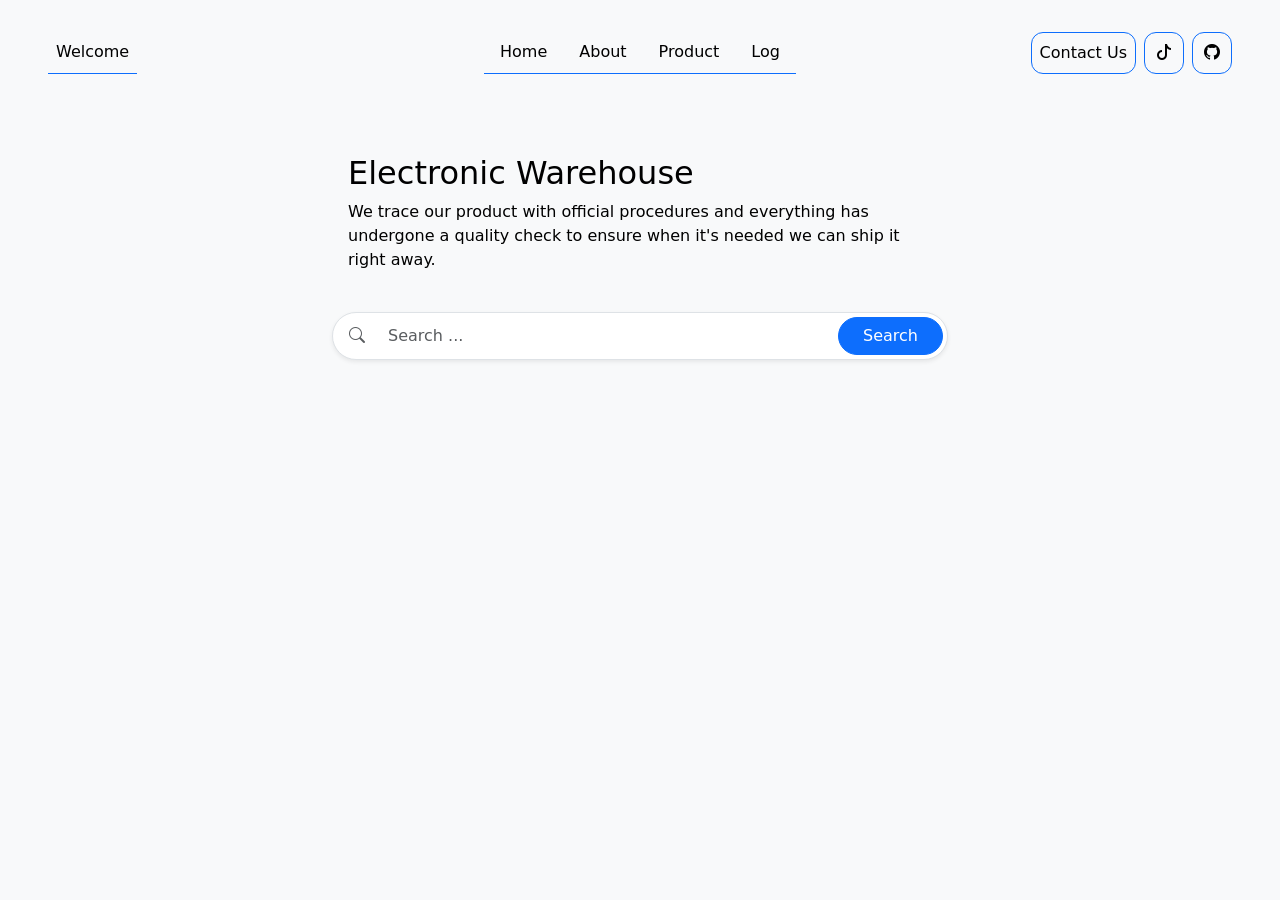
==== index.html @ 4a9c7451 "init" ====
<!doctype html>
<html lang="en">
  <head>
    <meta charset="utf-8">
    <meta name="viewport" content="width=device-width, initial-scale=1">
    <title>Electronic Warehouse</title>
    <link href="https://cdn.jsdelivr.net/npm/bootstrap@5.3.8/dist/css/bootstrap.min.css" rel="stylesheet" integrity="sha384-sRIl4kxILFvY47J16cr9ZwB07vP4J8+LH7qKQnuqkuIAvNWLzeN8tE5YBujZqJLB" crossorigin="anonymous">
    <link rel="stylesheet" href="https://cdn.jsdelivr.net/npm/bootstrap-icons@1.13.2/font/bootstrap-icons.min.css">
    <link rel="stylesheet" href="style.css">
  </head>

  <body class="text-black bg-light px-4 py-2">
    
    <!-- navbar -->
    <div class="row py-4 px-4 align-items-scretch g-4">
      <div class="col-4 d-flex justify-content-start">
        <div class="border-bottom border-primary py-2 px-2">
          Welcome
        </div>
      </div>

      <div class="col-4 d-flex justify-content-center">
        <ul class="nav border-bottom border-primary">
          <li class="nav-item"><a href="index.html" class="nav-link text-black text-decoration-none">Home</a></li>
          <li class="nav-item"><a href="#" class="nav-link text-black text-decoration-none">About</a></li>
          <li class="nav-item"><a href="#" class="nav-link text-black text-decoration-none">Product</a></li>
          <li class="nav-item"><a href="#" class="nav-link text-black text-decoration-none">Log</a></li>
        </ul>
      </div>
      
      <div class="col-4 d-flex justify-content-end">          
        <a href="https://whatsapp.com" target="_blank"><button class="icon border border-primary px-2">Contact Us</button></a>
        <a href="https://tiktok.com" target="_blank"><button class="icon border border-primary"><i class="bi bi-tiktok"></i></button></a>
        <a href="https://github.com/GhaniIswa/uiux-electronic" target="_blank"><button class="icon border border-primary"><i class="bi bi-github"></i></button></a>
      </div>
    </div>
 
    <!-- text tengah -->
    <div class="d-flex justify-content-center mt-5">
      <div class="py-2 px-3 w-50">
        <h2>Electronic Warehouse</h2>
        <p>We trace our product with official procedures and everything has undergone a quality check to ensure when it's needed we can ship it right away.</p>
      </div>
    </div>

    <!-- searchbar -->
    <form class="d-flex mx-auto w-50 mt-3" role="search">
      <div class="input-group rounded-pill shadow-sm overflow-hidden bg-white border">
        <span class="input-group-text bg-transparent border-0 ps-3 text-muted">
          <i class="bi bi-search"></i>
        </span>
        <input class="form-control border-0 shadow-none bg-transparent" type="search" placeholder="Search ..." aria-label="Search">
        <button class="btn btn-primary rounded-pill px-4 m-1" type="submit">Search</button>
      </div>
    </form>

    <!-- rekomendasi/tampilan produk home -->
    <div>
      <img class="thumbnail-img" src=""></img>
    </div>
  </body>

  <script src="https://cdn.jsdelivr.net/npm/bootstrap@5.3.8/dist/js/bootstrap.bundle.min.js" integrity="sha384-FKyoEForCGlyvwx9Hj09JcYn3nv7wiPVlz7YYwJrWVcXK/BmnVDxM+D2scQbITxI" crossorigin="anonymous"></script>
  </body>
</html>
---- style.css ----
.nav-link:hover {
  color: cornflowerblue !important;
}

.icon {
  background-color: transparent;
  min-width: 40px;
  transition: 0.3s;
  padding: 8px;
  margin-left: 8px;
}

.border{
  border-radius: 12px;
}

.icon:hover {
  background-color: cornflowerblue;
  color: white;
}
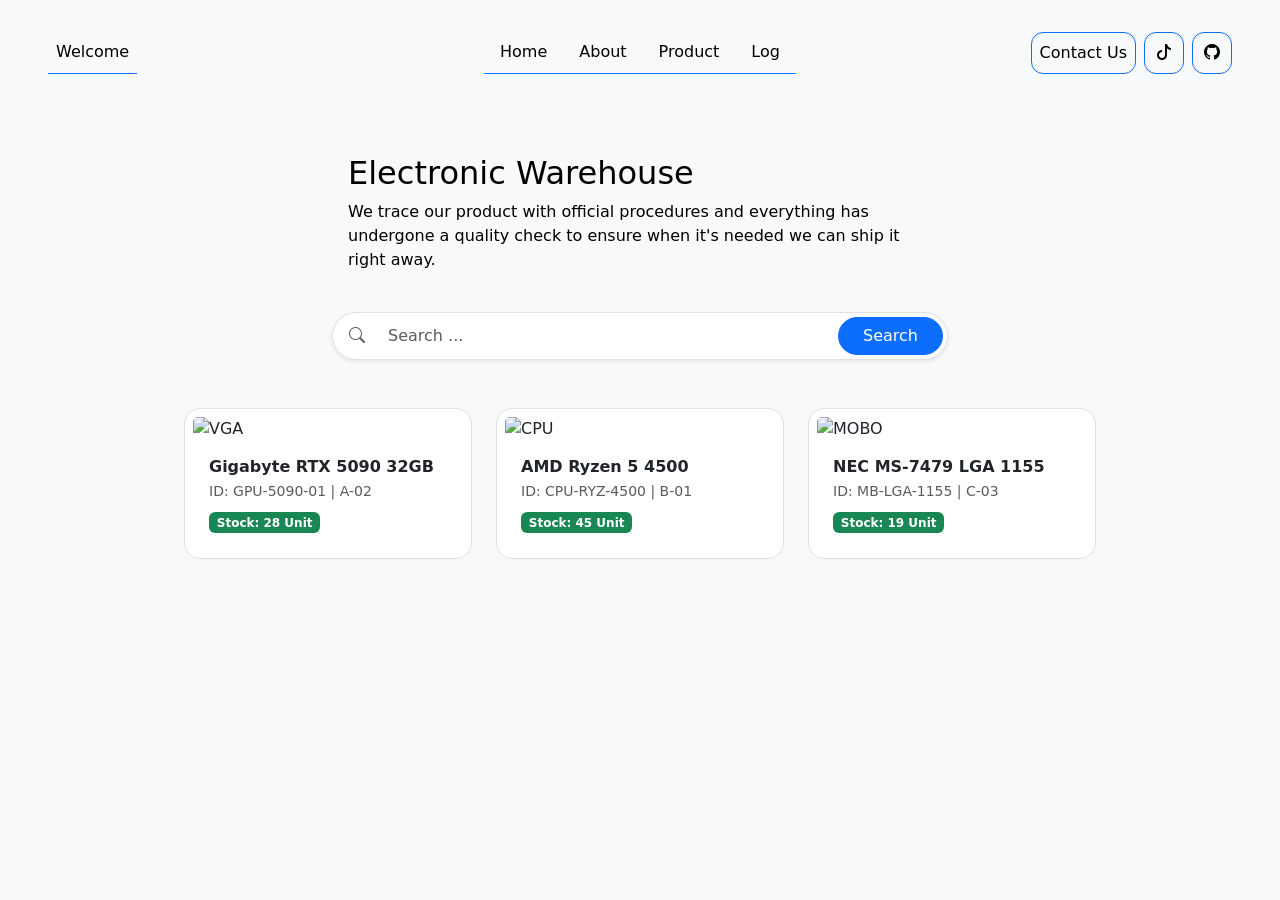
==== commit 8698fc32: "added image product below searchbar" ====
--- a/index.html
+++ b/index.html
@@ -55,8 +55,33 @@
     </form>
 
     <!-- rekomendasi/tampilan produk home -->
-    <div>
-      <img class="thumbnail-img" src=""></img>
+    <div class="d-flex justify-content-center gap-4 mt-5">
+      <div class="card border rounded-4 p-2" style="width: 18rem;">
+        <img src="produkimg/vga.jpg" class="card-img-top" alt="VGA">
+        <div class="card-body">
+          <h6 class="card-title fw-bold mb-1">Gigabyte RTX 5090 32GB</h6>
+          <p class="card-text text-muted small mb-2">ID: GPU-5090-01 | A-02</p>
+          <span class="badge text-bg-success">Stock: 28 Unit</span>
+        </div>
+      </div>
+
+      <div class="card border rounded-4 p-2" style="width: 18rem;">
+        <img src="produkimg/cpu.jpg" class="card-img-top" alt="CPU">
+        <div class="card-body">
+          <h6 class="card-title fw-bold mb-1">AMD Ryzen 5 4500</h6>
+          <p class="card-text text-muted small mb-2">ID: CPU-RYZ-4500 | B-01</p>
+          <span class="badge text-bg-success">Stock: 45 Unit</span>
+        </div>
+      </div>
+
+      <div class="card border rounded-4 p-2" style="width: 18rem;">
+        <img src="produkimg/mobo.jpg" class="card-img-top" alt="MOBO">
+        <div class="card-body">
+          <h6 class="card-title fw-bold mb-1">NEC MS-7479 LGA 1155</h6>
+          <p class="card-text text-muted small mb-2">ID: MB-LGA-1155 | C-03</p>
+          <span class="badge text-bg-success">Stock: 19 Unit</span>
+        </div>
+      </div>
     </div>
   </body>
 
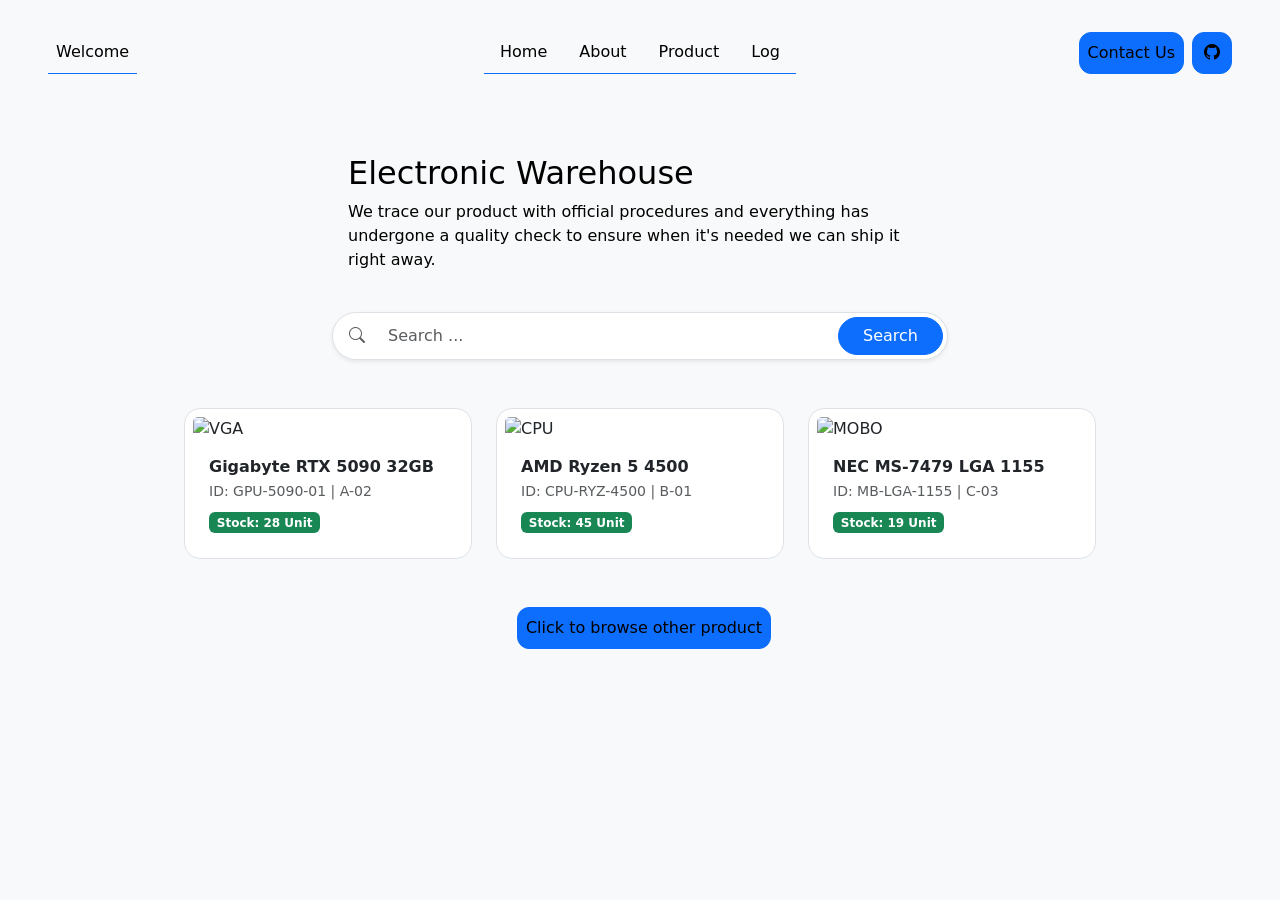
==== commit 06a43de8: "make button consistent color" ====
--- a/index.html
+++ b/index.html
@@ -29,9 +29,8 @@
       </div>
       
       <div class="col-4 d-flex justify-content-end">          
-        <a href="https://whatsapp.com" target="_blank"><button class="icon border border-primary px-2">Contact Us</button></a>
-        <a href="https://tiktok.com" target="_blank"><button class="icon border border-primary"><i class="bi bi-tiktok"></i></button></a>
-        <a href="https://github.com/GhaniIswa/uiux-electronic" target="_blank"><button class="icon border border-primary"><i class="bi bi-github"></i></button></a>
+        <a href="https://whatsapp.com" target="_blank"><button class="icon border border-primary bg-primary px-2">Contact Us</button></a>
+        <a href="https://github.com/GhaniIswa/uiux-electronic" target="_blank"><button class="icon border border-primary bg-primary"><i class="bi bi-github"></i></button></a>
       </div>
     </div>
  
@@ -83,6 +82,10 @@
         </div>
       </div>
     </div>
+
+    <div class="d-flex justify-content-center mt-5">
+      <button class="icon border border-primary bg-primary">Click to browse other product</button>
+    </div>
   </body>
 
   <script src="https://cdn.jsdelivr.net/npm/bootstrap@5.3.8/dist/js/bootstrap.bundle.min.js" integrity="sha384-FKyoEForCGlyvwx9Hj09JcYn3nv7wiPVlz7YYwJrWVcXK/BmnVDxM+D2scQbITxI" crossorigin="anonymous"></script>
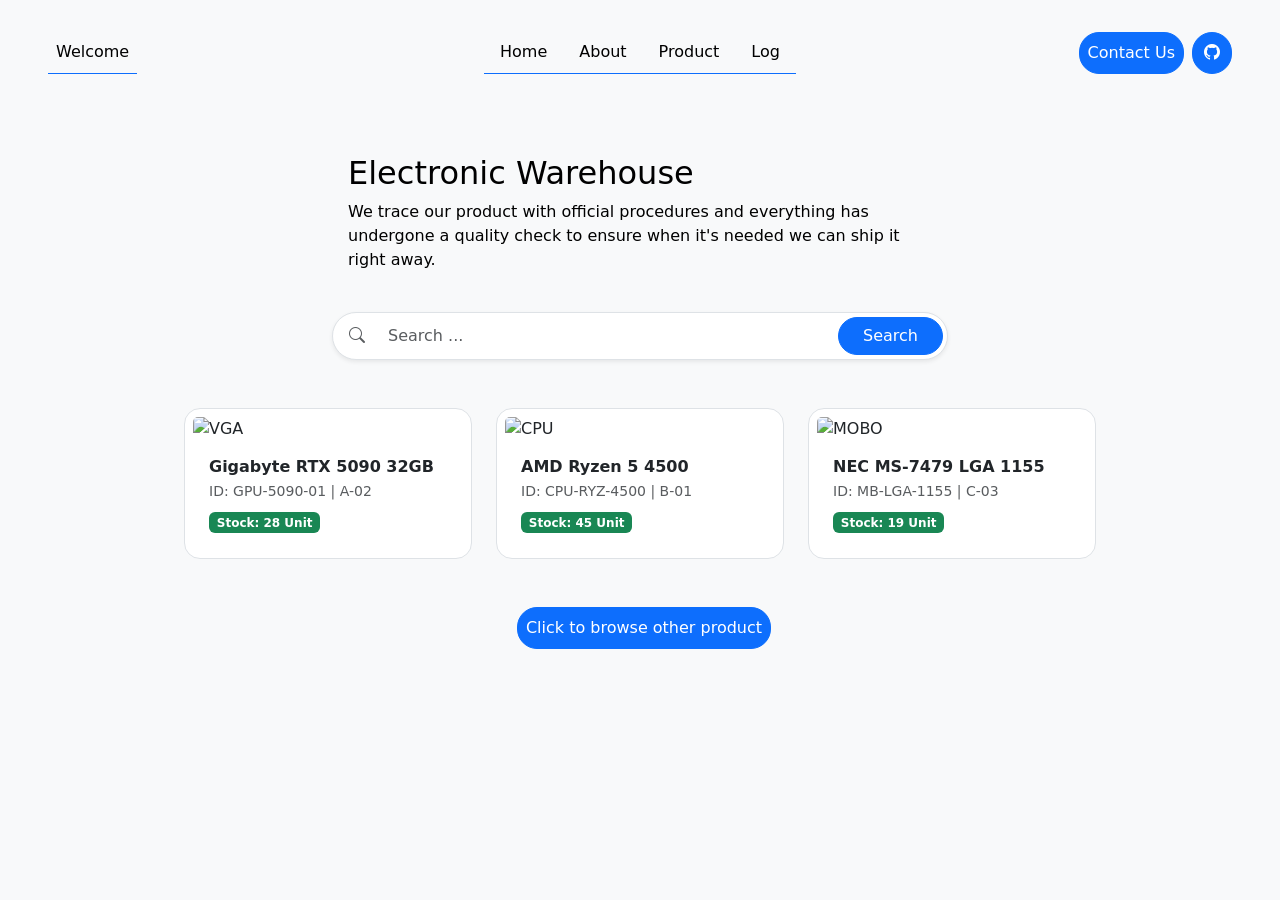
==== commit b88955a0: "rework directory" ====
--- a/index.html
+++ b/index.html
@@ -6,7 +6,7 @@
     <title>Electronic Warehouse</title>
     <link href="https://cdn.jsdelivr.net/npm/bootstrap@5.3.8/dist/css/bootstrap.min.css" rel="stylesheet" integrity="sha384-sRIl4kxILFvY47J16cr9ZwB07vP4J8+LH7qKQnuqkuIAvNWLzeN8tE5YBujZqJLB" crossorigin="anonymous">
     <link rel="stylesheet" href="https://cdn.jsdelivr.net/npm/bootstrap-icons@1.13.2/font/bootstrap-icons.min.css">
-    <link rel="stylesheet" href="style.css">
+    <link rel="stylesheet" href="assets/css/style.css">
   </head>
 
   <body class="text-black bg-light px-4 py-2">
--- a/assets/css/style.css
+++ b/assets/css/style.css
@@ -0,0 +1,19 @@
+.nav-link:hover {
+  color: cornflowerblue !important;
+}
+
+.icon {
+  color: white;
+  min-width: 40px;
+  transition: 0.3s;
+  padding: 8px;
+  margin-left: 8px;
+}
+
+.border{
+  border-radius: 20px;
+}
+
+.icon:hover {
+  background-color: #0a58ca !important;
+}
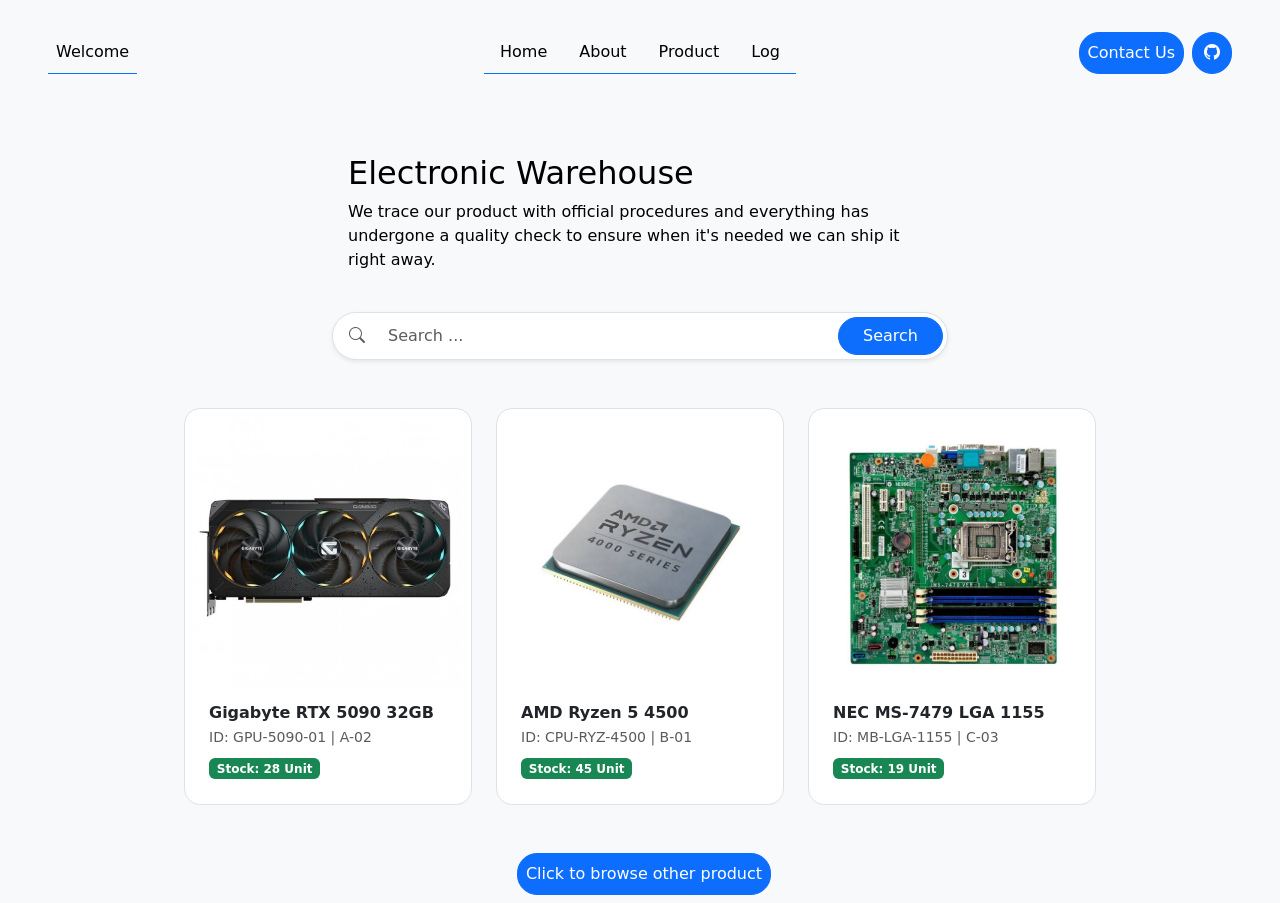
==== commit b8549c98: "fix img path, forgot to change" ====
--- a/index.html
+++ b/index.html
@@ -56,7 +56,7 @@
     <!-- rekomendasi/tampilan produk home -->
     <div class="d-flex justify-content-center gap-4 mt-5">
       <div class="card border rounded-4 p-2" style="width: 18rem;">
-        <img src="produkimg/vga.jpg" class="card-img-top" alt="VGA">
+        <img src="assets/images/vga.jpg" class="card-img-top" alt="VGA">
         <div class="card-body">
           <h6 class="card-title fw-bold mb-1">Gigabyte RTX 5090 32GB</h6>
           <p class="card-text text-muted small mb-2">ID: GPU-5090-01 | A-02</p>
@@ -65,7 +65,7 @@
       </div>
 
       <div class="card border rounded-4 p-2" style="width: 18rem;">
-        <img src="produkimg/cpu.jpg" class="card-img-top" alt="CPU">
+        <img src="assets/images/cpu.jpg" class="card-img-top" alt="CPU">
         <div class="card-body">
           <h6 class="card-title fw-bold mb-1">AMD Ryzen 5 4500</h6>
           <p class="card-text text-muted small mb-2">ID: CPU-RYZ-4500 | B-01</p>
@@ -74,7 +74,7 @@
       </div>
 
       <div class="card border rounded-4 p-2" style="width: 18rem;">
-        <img src="produkimg/mobo.jpg" class="card-img-top" alt="MOBO">
+        <img src="assets/images/mobo.jpg" class="card-img-top" alt="MOBO">
         <div class="card-body">
           <h6 class="card-title fw-bold mb-1">NEC MS-7479 LGA 1155</h6>
           <p class="card-text text-muted small mb-2">ID: MB-LGA-1155 | C-03</p>
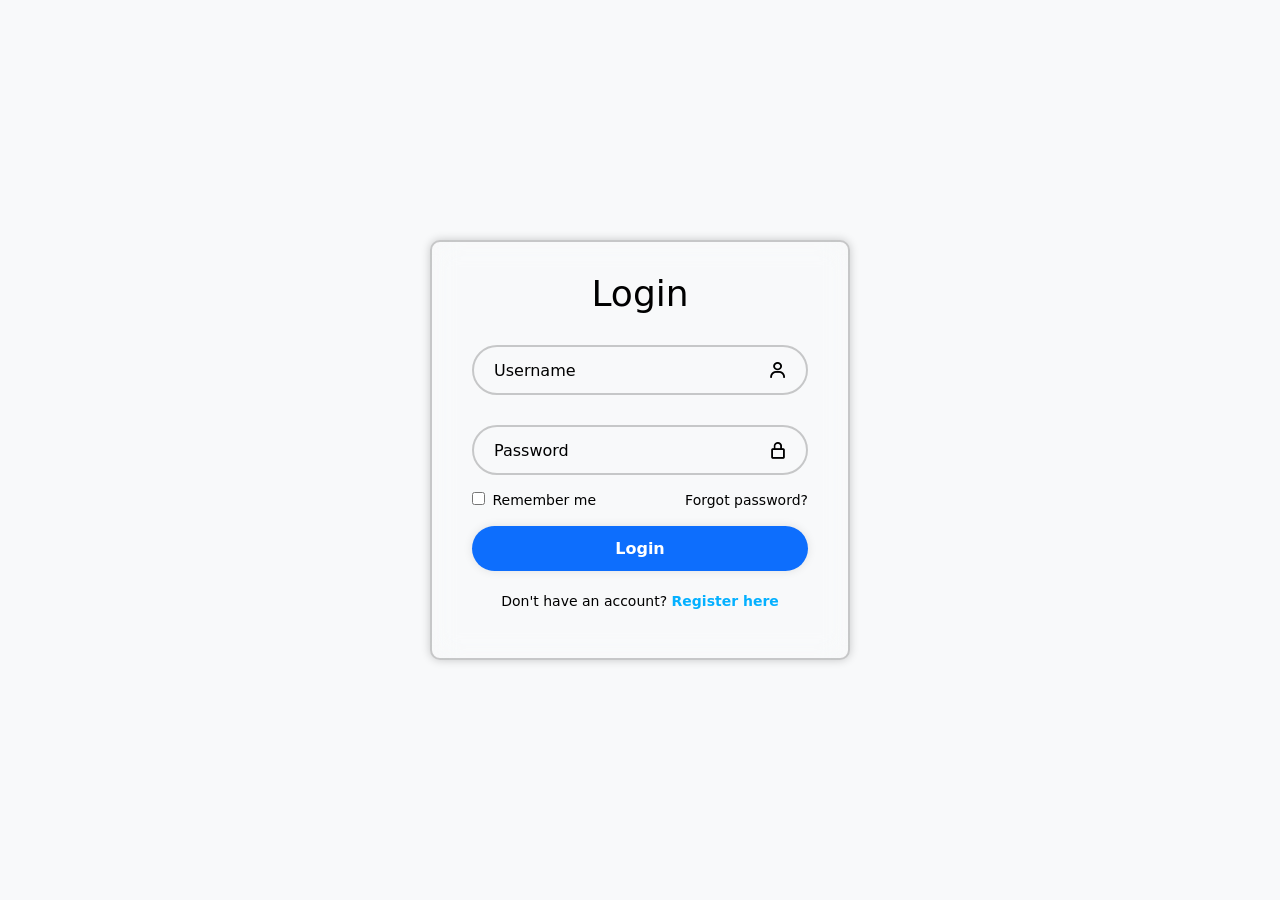
==== commit 9e108c60: "rename login.html to index.html" ====
--- a/index.html
+++ b/index.html
@@ -1,93 +1,40 @@
-<!doctype html>
-<html lang="en">
-  <head>
-    <meta charset="utf-8">
-    <meta name="viewport" content="width=device-width, initial-scale=1">
-    <title>Electronic Warehouse</title>
-    <link href="https://cdn.jsdelivr.net/npm/bootstrap@5.3.8/dist/css/bootstrap.min.css" rel="stylesheet" integrity="sha384-sRIl4kxILFvY47J16cr9ZwB07vP4J8+LH7qKQnuqkuIAvNWLzeN8tE5YBujZqJLB" crossorigin="anonymous">
-    <link rel="stylesheet" href="https://cdn.jsdelivr.net/npm/bootstrap-icons@1.13.2/font/bootstrap-icons.min.css">
-    <link rel="stylesheet" href="assets/css/style.css">
-  </head>
-
-  <body class="text-black bg-light px-4 py-2">
-    
-    <!-- navbar -->
-    <div class="row py-4 px-4 align-items-scretch g-4">
-      <div class="col-4 d-flex justify-content-start">
-        <div class="border-bottom border-primary py-2 px-2">
-          Welcome
-        </div>
-      </div>
-
-      <div class="col-4 d-flex justify-content-center">
-        <ul class="nav border-bottom border-primary">
-          <li class="nav-item"><a href="index.html" class="nav-link text-black text-decoration-none">Home</a></li>
-          <li class="nav-item"><a href="#" class="nav-link text-black text-decoration-none">About</a></li>
-          <li class="nav-item"><a href="#" class="nav-link text-black text-decoration-none">Product</a></li>
-          <li class="nav-item"><a href="#" class="nav-link text-black text-decoration-none">Log</a></li>
-        </ul>
-      </div>
-      
-      <div class="col-4 d-flex justify-content-end">          
-        <a href="https://whatsapp.com" target="_blank"><button class="icon border border-primary bg-primary px-2">Contact Us</button></a>
-        <a href="https://github.com/GhaniIswa/uiux-electronic" target="_blank"><button class="icon border border-primary bg-primary"><i class="bi bi-github"></i></button></a>
-      </div>
-    </div>
- 
-    <!-- text tengah -->
-    <div class="d-flex justify-content-center mt-5">
-      <div class="py-2 px-3 w-50">
-        <h2>Electronic Warehouse</h2>
-        <p>We trace our product with official procedures and everything has undergone a quality check to ensure when it's needed we can ship it right away.</p>
-      </div>
-    </div>
-
-    <!-- searchbar -->
-    <form class="d-flex mx-auto w-50 mt-3" role="search">
-      <div class="input-group rounded-pill shadow-sm overflow-hidden bg-white border">
-        <span class="input-group-text bg-transparent border-0 ps-3 text-muted">
-          <i class="bi bi-search"></i>
-        </span>
-        <input class="form-control border-0 shadow-none bg-transparent" type="search" placeholder="Search ..." aria-label="Search">
-        <button class="btn btn-primary rounded-pill px-4 m-1" type="submit">Search</button>
-      </div>
-    </form>
-
-    <!-- rekomendasi/tampilan produk home -->
-    <div class="d-flex justify-content-center gap-4 mt-5">
-      <div class="card border rounded-4 p-2" style="width: 18rem;">
-        <img src="assets/images/vga.jpg" class="card-img-top" alt="VGA">
-        <div class="card-body">
-          <h6 class="card-title fw-bold mb-1">Gigabyte RTX 5090 32GB</h6>
-          <p class="card-text text-muted small mb-2">ID: GPU-5090-01 | A-02</p>
-          <span class="badge text-bg-success">Stock: 28 Unit</span>
-        </div>
-      </div>
-
-      <div class="card border rounded-4 p-2" style="width: 18rem;">
-        <img src="assets/images/cpu.jpg" class="card-img-top" alt="CPU">
-        <div class="card-body">
-          <h6 class="card-title fw-bold mb-1">AMD Ryzen 5 4500</h6>
-          <p class="card-text text-muted small mb-2">ID: CPU-RYZ-4500 | B-01</p>
-          <span class="badge text-bg-success">Stock: 45 Unit</span>
-        </div>
-      </div>
-
-      <div class="card border rounded-4 p-2" style="width: 18rem;">
-        <img src="assets/images/mobo.jpg" class="card-img-top" alt="MOBO">
-        <div class="card-body">
-          <h6 class="card-title fw-bold mb-1">NEC MS-7479 LGA 1155</h6>
-          <p class="card-text text-muted small mb-2">ID: MB-LGA-1155 | C-03</p>
-          <span class="badge text-bg-success">Stock: 19 Unit</span>
-        </div>
-      </div>
-    </div>
-
-    <div class="d-flex justify-content-center mt-5">
-      <button class="icon border border-primary bg-primary">Click to browse other product</button>
-    </div>
-  </body>
-
-  <script src="https://cdn.jsdelivr.net/npm/bootstrap@5.3.8/dist/js/bootstrap.bundle.min.js" integrity="sha384-FKyoEForCGlyvwx9Hj09JcYn3nv7wiPVlz7YYwJrWVcXK/BmnVDxM+D2scQbITxI" crossorigin="anonymous"></script>
-  </body>
-</html>
+<!DOCTYPE html>
+<html lang="en">
+  <head>
+    <meta charset="UTF-8">
+    <meta name="viewport" content="width=device-width, initial-scale=1.0">
+    <link rel="stylesheet" href="assets/css/style.css">
+    <link href="https://cdn.jsdelivr.net/npm/bootstrap@5.3.8/dist/css/bootstrap.min.css" rel="stylesheet" integrity="sha384-sRIl4kxILFvY47J16cr9ZwB07vP4J8+LH7qKQnuqkuIAvNWLzeN8tE5YBujZqJLB" crossorigin="anonymous">
+    <link rel="stylesheet" href="https://cdn.jsdelivr.net/npm/bootstrap-icons@1.13.2/font/bootstrap-icons.min.css">
+    <link href="https://unpkg.com/boxicons@2.1.4/css/boxicons.min.css" rel="stylesheet">
+    <title>Login Form</title>
+  </head>
+
+  <body class="bg-light">
+    <div class="min-vh-100 d-flex justify-content-center align-items-center">    
+      <div class="wrapper">
+        <form action="">
+          <h1>Login</h1>
+          <div class="input-box">
+            <input type="text" placeholder="Username" required>
+            <i class="bx bx-user"></i>
+          </div>
+          <div class="input-box">
+            <input type="password" placeholder="Password" required>
+            <i class="bx bx-lock-alt"></i>
+          </div>
+          <div class="remember-forgot">
+            <label>
+              <input type="checkbox"> Remember me
+            </label>
+            <a href="#">Forgot password?</a>
+          </div>
+          <button type="submit" class="btn">Login</button>
+        </form>
+        <div class="register-link">
+          <p>Don't have an account? <a href="#">Register here</a></p>
+        </div>
+      </div>
+    </div>
+  </body>
+</html>
--- a/assets/css/style.css
+++ b/assets/css/style.css
@@ -1,3 +1,4 @@
+/* dashboard */
 .nav-link:hover {
   color: cornflowerblue !important;
 }
@@ -17,3 +18,107 @@
 .icon:hover {
   background-color: #0a58ca !important;
 }
+
+/* loginscreen */
+.wrapper{
+    width: 420px;
+    background-color:transparent;
+    border:2px solid rgba(0, 0, 0,.2);
+    backdrop-filter: blur(15px);
+    box-shadow: 0 0 10px rgba(0, 0, 0,.2);
+    color: #000000;
+    border-radius: 10px;
+    padding: 30px 40px;
+}
+
+.wrapper h1{
+    font-size: 36px;
+    text-align: center;
+}
+
+.wrapper .input-box{
+    width: 100%;
+    height: 50px;
+    position: relative;
+    margin: 30px 0;
+}
+
+.input-box input{
+    width: 100%;
+    height: 100%;
+    background: transparent;
+    border:none;
+    outline: none;
+    border: 2px solid rgba(0, 0, 0,.2);
+    border-radius: 40px;
+    font-size: 16px;
+    color: #000000;
+    padding: 20px 45px 20px 20px;
+}
+.input-box input::placeholder{
+    color: #000000;
+}
+
+.input-box i{
+    position: absolute;
+    right: 20px;
+    top: 50%;
+    transform: translateY(-50%);
+    font-size: 20px;
+}
+
+.wrapper .remember-forgot{
+    display: flex;
+    justify-content: space-between;
+    font-size: 14px;
+    margin:-15px 0 15px;
+}
+
+.remember-forgot label input{
+    accent-color: #000000;
+    margin-right: 3px;
+}
+
+.remember-forgot a{
+    color: #000000;
+    text-decoration: none;
+}
+
+.remember-forgot a:hover{
+    text-decoration: underline;
+}
+
+.wrapper .btn{
+    width: 100%;
+    height: 45px;
+    background: #0d6efd;
+    border:none;
+    outline: none;
+    border-radius: 40px;
+    box-shadow: 0 0 10px rgba(0, 0, 0,.1);
+    cursor: pointer;
+    font-size: 16px;
+    font-weight: 600;
+    color: #ffffff;
+}
+
+.wrapper .btn:hover {
+  color: white;
+  background-color: #0a58ca;
+}
+
+.wrapper .register-link{
+    text-align: center;
+    margin: 20px 0 15px;
+    font-size: 14px;
+}
+
+.wrapper .register-link p a{
+    color: #04b0ff;
+    text-decoration: none;
+    font-weight: 600;
+}
+
+.wrapper .register-link p a:hover{
+    text-decoration: underline;
+}
